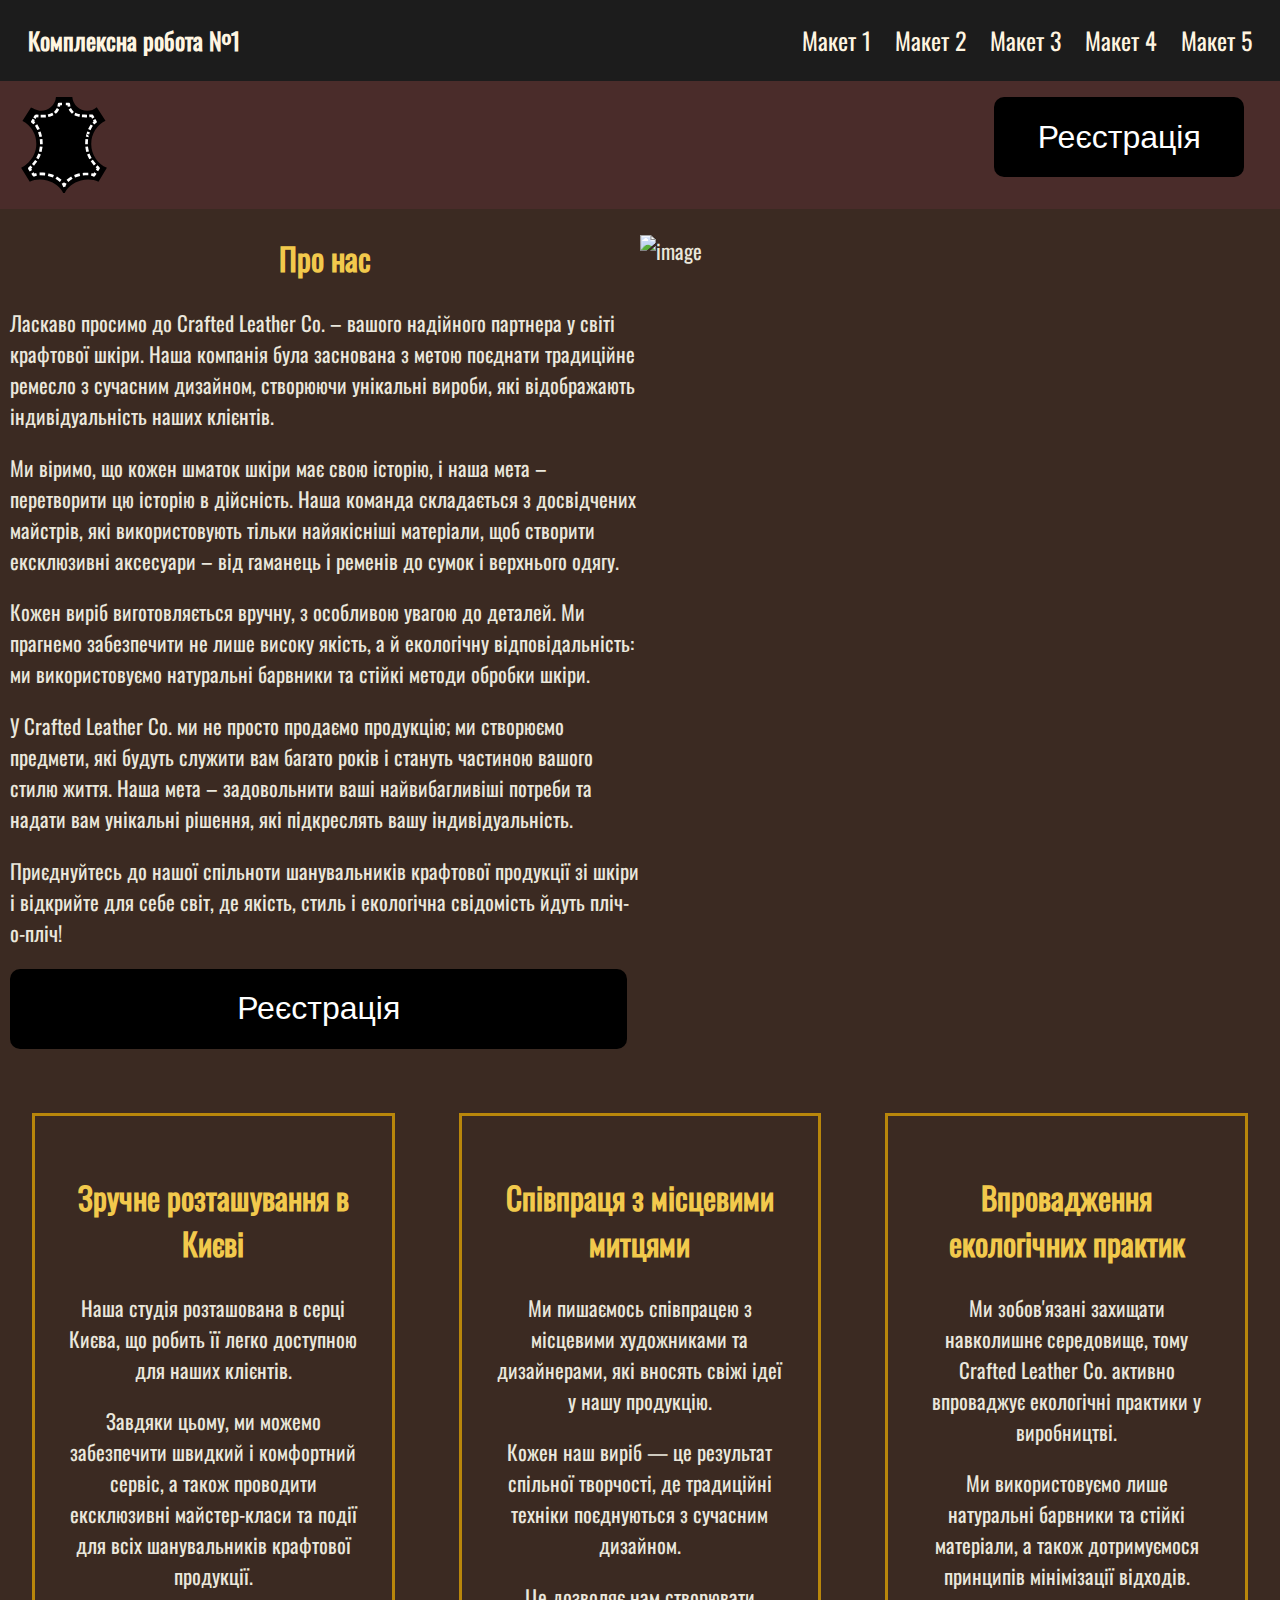
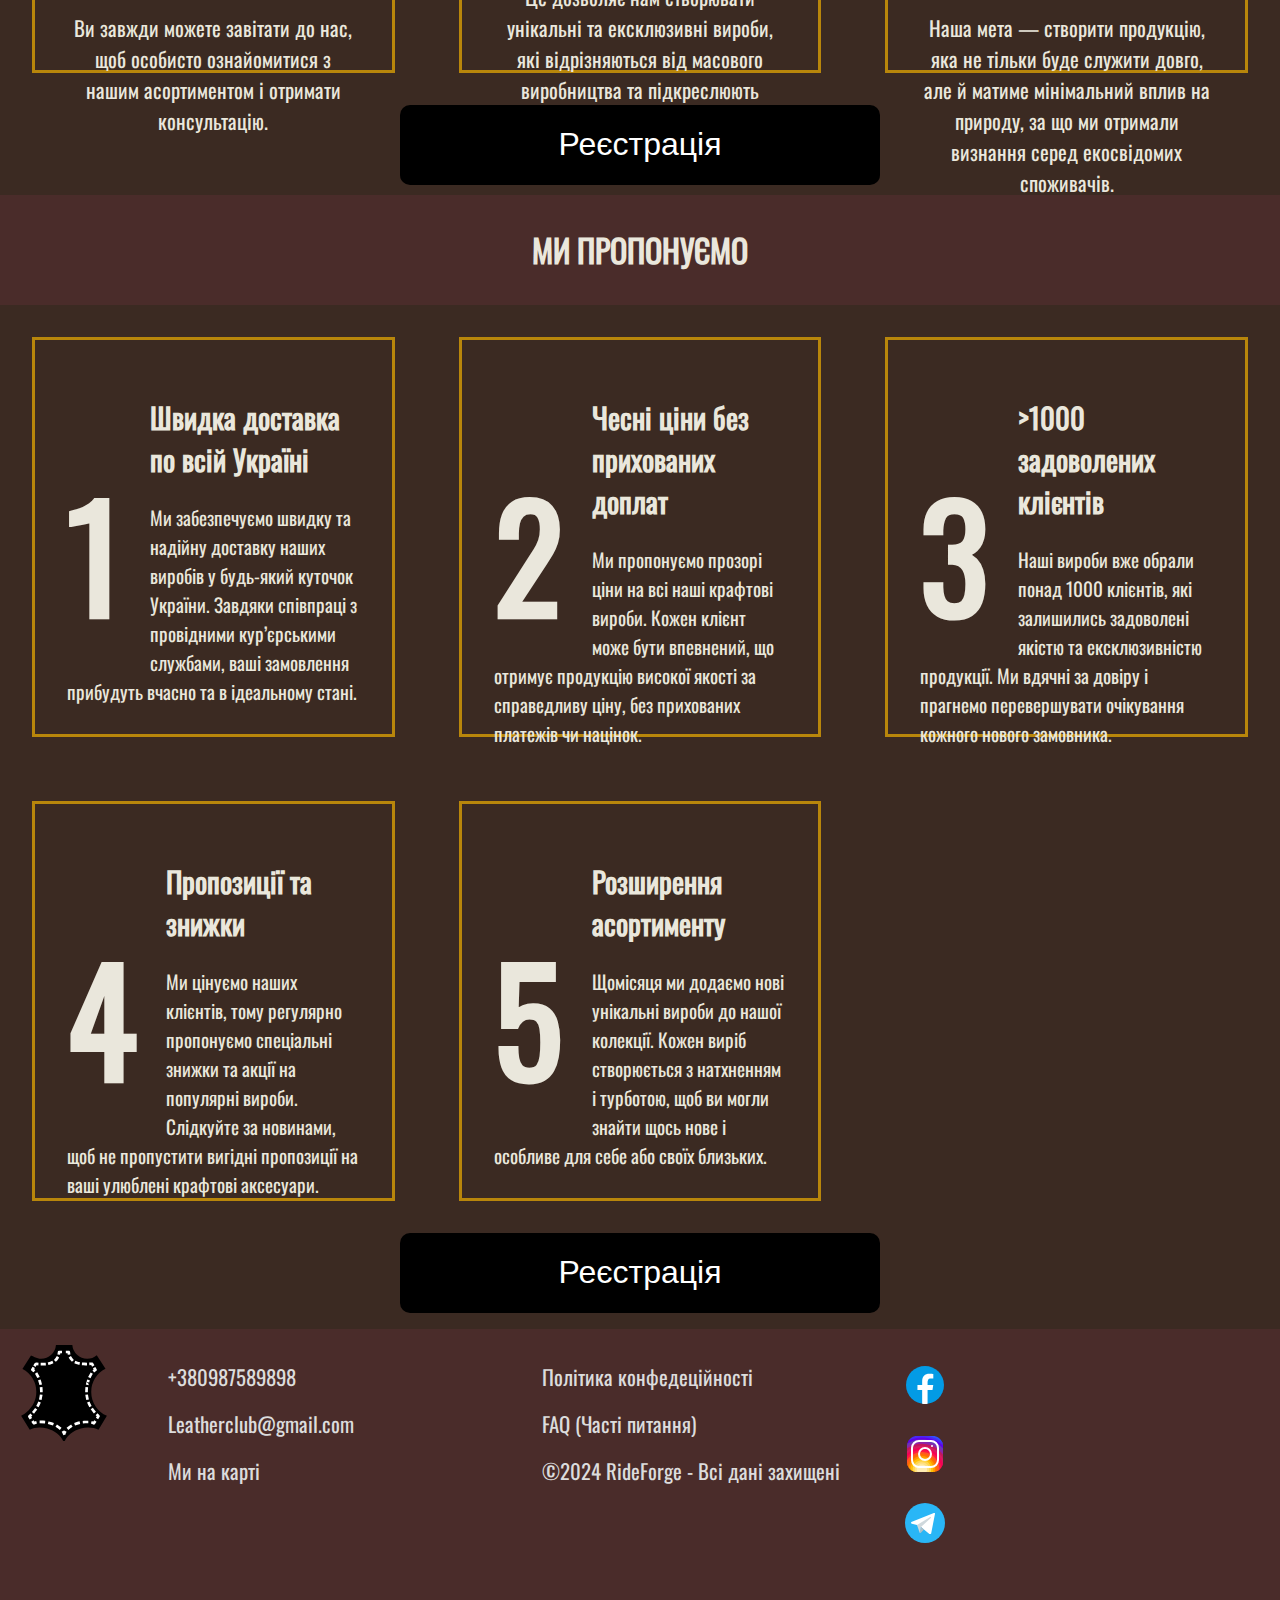
==== index.html @ b8a26713 "Template 3 and template 4(float and table)" ====
<!DOCTYPE html>
<html lang="en">

<head>
    <meta charset="UTF-8">
    <meta name="viewport" content="width=device-width, initial-scale=1.0">
    <title>Template3</title>
    <link rel="stylesheet" href="static/styles/style.css">
    <link rel="stylesheet" href="static/styles/template3.css">
</head>

<body>
    <!-- Макети -->
    <div class="third_template">
        <div class="header third_template_clearfix">
            <a href="../index.html" class="logo">Комплексна робота №1</a>
            <div class="header-right">
                <a href="../index.html">Макет 1</a>
                <a href="templates/template2.html">Макет 2</a>
                <a href="templates/template3.html">Макет 3</a>
                <a href="templates/template4.html">Макет 4</a>
                <a href="templates/template5.html">Макет 5</a>
            </div>
        </div>
        <!-- Хедер -->
        <div class="header1 third_template_clearfix">
            <div class="logo_container">
                <img src="assets/svg/leather-icon.svg" alt="Logo" class="logo3">
            </div>
            <button class="Register_button">Реєстрація</button>
        </div>
        <!-- Осн. частина -->
        <div class="third_template_begin third_template_clearfix">
            <div class="third_template_column third_template_image_class">
                <img src="assets/images/female-hairdresser-arranging-her-tools.jpg" alt="image"
                    class="third_template_image">
            </div>

            <div class="third_template_column third_template_content">
                <h2>Про нас</h2>
                <p>Ласкаво просимо до Crafted Leather Co. – вашого надійного партнера у світі крафтової шкіри. Наша
                    компанія
                    була заснована з метою поєднати традиційне ремесло з сучасним дизайном, створюючи унікальні вироби,
                    які
                    відображають індивідуальність наших клієнтів.</p>
                <p>Ми віримо, що кожен шматок шкіри має свою історію, і наша мета – перетворити цю історію в дійсність.
                    Наша команда складається з досвідчених майстрів, які використовують тільки найякісніші матеріали,
                    щоб
                    створити ексклюзивні аксесуари – від гаманець і ременів до сумок і верхнього одягу.</p>
                <p>Кожен виріб виготовляється вручну, з особливою увагою до деталей. Ми прагнемо забезпечити не лише
                    високу
                    якість, а й екологічну відповідальність: ми використовуємо натуральні барвники та стійкі методи
                    обробки
                    шкіри.</p>
                <p>У Crafted Leather Co. ми не просто продаємо продукцію; ми створюємо предмети, які будуть служити вам
                    багато років і стануть частиною вашого стилю життя. Наша мета – задовольнити ваші найвибагливіші
                    потреби
                    та надати вам унікальні рішення, які підкреслять вашу індивідуальність.</p>
                <p>Приєднуйтесь до нашої спільноти шанувальників крафтової продукції зі шкіри і відкрийте для себе світ,
                    де
                    якість, стиль і екологічна свідомість йдуть пліч-о-пліч!</p>
            </div>
            <button class="Register_button1">Реєстрація</button>
        </div>
        <!-- 3 інформаційні блоки -->
        <div class="third_template_blocks third_template_clearfix">
            <div class="third_main_box">
                <div class="text_third_main_box">
                    <h2>Зручне розташування в Києві</h2>
                    <p>Наша студія розташована в серці Києва, що робить її легко доступною для наших клієнтів.</p>
                    <p>Завдяки цьому, ми можемо забезпечити швидкий і комфортний сервіс, а також
                        проводити ексклюзивні майстер-класи та події для всіх шанувальників крафтової продукції.</p>
                    <p>Ви завжди можете завітати до нас, щоб особисто ознайомитися з нашим асортиментом і отримати
                        консультацію.</p>
                </div>
            </div>

            <div class="third_main_box">
                <div class="text_third_main_box">
                    <h2>Співпраця з місцевими митцями</h2>
                    <p>Ми пишаємось співпрацею з місцевими художниками та дизайнерами, які вносять свіжі ідеї у нашу
                        продукцію.
                    <p>
                        Кожен наш виріб — це результат спільної творчості, де традиційні техніки поєднуються
                        з сучасним дизайном.
                    </p>
                    </p>
                    <p>Це дозволяє нам створювати унікальні та ексклюзивні вироби, які відрізняються від масового
                        виробництва та підкреслюють індивідуальність кожного клієнта.</p>
                </div>
            </div>

            <div class="third_main_box">
                <div class="text_third_main_box">
                    <h2>Впровадження екологічних практик</h2>
                    <p>
                        Ми зобов'язані захищати навколишнє середовище, тому Crafted Leather Co. активно впроваджує
                        екологічні практики у виробництві.
                    </p>
                    <p>
                        Ми використовуємо лише натуральні барвники та стійкі матеріали, а
                        також дотримуємося принципів мінімізації відходів.
                    </p>
                    <p>
                        Наша мета — створити продукцію, яка не тільки
                        буде служити довго, але й матиме мінімальний вплив на природу, за що ми отримали визнання серед
                        екосвідомих споживачів.
                    </p>
                </div>
            </div>
            <button class="Register_button2">Реєстрація</button>
        </div>
        <div class="Knowledge">
            <h1 class="h11">МИ ПРОПОНУЄМО</h1>
        </div>
        <!-- 5 блоків самореклами -->
        <div class="third_template_ads third_template_clearfix">
            <div class="third_main_box">
                <div class="text_third_main_box2">
                    <div class="number">1</div>
                    <div class="third_main_box_text2">
                        <h2>Швидка доставка по всій Україні</h2>
                        <p>Ми забезпечуємо швидку та надійну доставку наших виробів у будь-який куточок України. Завдяки
                            співпраці з провідними кур’єрськими службами, ваші замовлення прибудуть вчасно та в
                            ідеальному стані.</p>
                    </div>
                </div>
            </div>

            <div class="third_main_box">
                <div class="text_third_main_box2">
                    <div class="number">2</div>
                    <div class="third_main_box_text2">
                        <h2>Чесні ціни без прихованих доплат</h2>
                        <p>Ми пропонуємо прозорі ціни на всі наші крафтові вироби. Кожен клієнт може бути впевнений, що
                            отримує продукцію високої якості за справедливу ціну, без прихованих платежів чи націнок.
                        </p>
                    </div>
                </div>
            </div>

            <div class="third_main_box">
                <div class="text_third_main_box2">
                    <div class="number">3</div>
                    <div class="third_main_box_text2">
                        <h2>>1000 задоволених клієнтів</h2>
                        <p>Наші вироби вже обрали понад 1000 клієнтів, які залишились задоволені якістю та
                            ексклюзивністю продукції. Ми вдячні за довіру і прагнемо перевершувати очікування кожного
                            нового замовника.</p>
                    </div>
                </div>
            </div>

            <div class="third_main_box">
                <div class="text_third_main_box2">
                    <div class="number">4</div>
                    <div class="third_main_box_text2">
                        <h2>Пропозиції та знижки</h2>
                        <p>Ми цінуємо наших клієнтів, тому регулярно пропонуємо спеціальні знижки та акції на популярні
                            вироби. Слідкуйте за новинами, щоб не пропустити вигідні пропозиції на ваші улюблені
                            крафтові аксесуари.</p>
                    </div>
                </div>
            </div>

            <div class="third_main_box">
                <div class="text_third_main_box2">
                    <div class="number">5</div>
                    <div class="third_main_box_text2">
                        <h2>Розширення асортименту</h2>
                        <p>Щомісяця ми додаємо нові унікальні вироби до нашої колекції. Кожен виріб створюється з
                            натхненням і турботою, щоб ви могли знайти щось нове і особливе для себе або своїх близьких.
                        </p>
                    </div>
                </div>
            </div>
        </div>
        <div class="button third_template_clearfix">
            <button class="Register_button2">Реєстрація</button>
        </div>

        <!-- Футер -->
        <div class="third_template_footer third_template_clearfix">
            <div class="logo_container">
                <img src="assets/svg/leather-icon.svg" alt="Logo" class="logo3">
            </div>
            <address>
                <ul class="third_footer_box">
                    <li><a class="third_footer_text" href="tel:++380987589898">+380987589898</a></li>
                    <li><a class="third_footer_text" href="mailto">Leatherclub@gmail.com</a></li>
                    <li><a class="third_footer_text" href="https://maps.app.goo.gl/AGazLg27eHS9BgJ69" target="_blank">Ми на карті</a></li>
                </ul>

                <ul class="third_footer_box">
                    <li><a class="third_footer_text" href="" target="_blank">Політика конфедеційності</a></li>
                    <li><a class="third_footer_text" href="" target="_blank">FAQ (Часті питання)</a></li>
                    <li><a class="third_footer_text">©2024 RideForge - Всі дані захищені</a></li>
                </ul>

                <ul class="third_footer_box">
                    <li><a href="">
                        <img src="assets/svg/icons8-facebook.svg" alt="logo" class="third_footer_svg">
                    </a></li>
                    <li><a href="">
                        <img src="assets/svg/icons8-instagram.svg" alt="logo" class="third_footer_svg">
                    </a></li>
                    <li><a href="">
                        <img src="assets/svg/icons8-telegram-app.svg" alt="logo" class="third_footer_svg">
                    </a></li>
                </ul>
            </address>
        </div>
    </div>
</body>

</html>
---- static/styles/style.css ----
@font-face {
    font-family: 'Oswald';
    font-style: normal;
    font-weight: normal;
    src: url("../fonts/Oswald-Regular.ttf") format('opentype');
}
body{
    font-family:'Oswald', sans-serif;
    margin: 0;
    padding: 0;
}
.header{
    background-color: #1C1C1C;
    padding: 1rem;
}
.header a {
    float: left;
    color: #FFF5E1;
    text-align: center;
    padding: 12px;
    text-decoration: none;
    font-size: 1.5rem;
    line-height: 25px;
    border-radius: 4px;
}

.header a.logo {
    font-weight: bold;
}

.header-right{
    float: right;
} 
@media screen and (max-width: 768px) {
    .header a {
        float: none;
        display: block;
        text-align: center;
    }
    .header-right {
        float: none;
    }
}
@media screen and (min-width: 1300px) and (min-aspect-ratio: 21/9){
    .header a {
        float: left;
        font-size: 5rem;
        padding: 5rem;
    }

}
---- static/styles/template3.css ----
* {
    box-sizing: border-box;
}

.header1 {
    background-color: #4A2C2A;
    position: relative;
    padding: 1rem;
}

.third_template_clearfix::after {
    content: "";
    clear: both;
    display: table;
}

.logo3 {
    width: 6rem;
    height: 6rem;
    float: left;
}

.Register_button {
    float: right;
    text-decoration: none;
    color: white;
    font-size: 2rem;
    background-color: black;
    border-radius: 10px;
    height: 5rem;
    margin-right: 20px;
    border: none;
    transition-duration: 0.3s;
    cursor: pointer;
    width: 20%;
    text-align: center;
}

.Register_button:hover {
    background-color: gainsboro;
    color: goldenrod;
}

.third_template_column {
    width: 50%;
}

.third_template {
    background-color: #3B2A22;
}

.Register_button1 {
    float: left;
    text-decoration: none;
    color: white;
    font-size: 2rem;
    background-color: black;
    border-radius: 10px;
    height: 5rem;
    border: none;
    width: 49%;
    transition-duration: 0.3s;
    cursor: pointer;
    text-align: center;
}

.Register_button1:hover {
    background-color: gainsboro;
    color: goldenrod;
}

.third_template_image_class {
    float: right;
}

.third_template_image {
    width: 100%;
}

.third_template_begin h2 {
    color: #F2C94C;
    text-align: center;
}

.third_template_begin {
    color: #EAE7DC;
    font-size: 1.3rem;
    padding: 0 10px 0 10px;
}

.third_template_blocks {
    margin-top: 2rem;
    position: relative;
    text-align: center;
}

.third_main_box {
    float: left;
    width: 33.33%;
    padding: 2rem;
}

.text_third_main_box {
    font-size: 1.3rem;
    color: #EAE7DC;
    border: 3px solid #B8860B;
    padding: 2rem;
    height: 35rem;
}

.text_third_main_box h2 {
    color: #F2C94C;
    text-align: center;
}

.Register_button2 {
    float: left;
    position: relative;
    text-decoration: none;
    color: white;
    font-size: 2rem;
    background-color: black;
    border-radius: 10px;
    height: 5rem;
    border: none;
    width: 30rem;
    transition-duration: 0.3s;
    cursor: pointer;
    text-align: center;
    left: 50%;
    transform: translateX(-50%);
    margin-left: unset;
}

.Register_button2:hover {
    background-color: gainsboro;
    color: goldenrod;
}

.Knowledge {
    text-align: center;
    background-color: #4A2C2A;
    padding: 10px;
    color: #EAE7DC;
    margin-top: 10px;
}

.number {
    font-size: 9rem;
    font-weight: bold;
    float: left;
    margin-top: 25%;
    margin-right: 10%;
}

.text_third_main_box2 {
    font-size: 1.2rem;
    color: #EAE7DC;
    border: 3px solid #B8860B;
    padding: 2rem;
    height: 25rem;
}

.third_template_footer {
    background-color: #4A2C2A;
    padding: 1rem;
    margin-top: 1rem;
}

.third_footer_text {
    text-decoration: none;
    font-style: normal;
    color: gainsboro;
    padding: 1rem;
    font-size: 1.3rem;
}

.third_footer_text:hover {
    text-decoration: underline;
}

.third_footer_box {
    list-style: none;
    float: left;
    width: 30%;
}

.third_footer_box li {
    margin-bottom: 1rem;
}

@media (max-width: 768px) {
    .header1 {
        padding: 0.5rem;
        text-align: center;
    }

    .logo3 {
        width: 5rem;
        height: 5rem;
        float: none;
    }
    .logo_container{
        text-align: center;
    }

    .Register_button,
    .Register_button1,
    .Register_button2 {
        width: 80%;
        font-size: 1.5rem;
        height: 4rem;
    }

    .Register_button{
        float: none;
        margin: 0;
    }

    .third_template_column {
        width: 100%;
        float: none;
        padding: 0;
    }

    .third_template_image {
        width: 100%;
    }

    .third_main_box {
        width: 100%;
        float: none;
        padding: 1rem 0;
    }

    .text_third_main_box,
    .text_third_main_box2 {
        font-size: 1rem;
        padding: 1rem;
        height: auto;
    }

    .number {
        font-size: 6rem;
        float: none;
        text-align: center;
        margin: 0;
        padding: 0;
    }

    .third_template_footer {
        display: block;
        text-align: center;
    }

    .third_footer_box {
        width: 100%;
        float: right;
        margin: 0 auto;
        padding: 0; 
        text-align: center; 
    }

    .third_footer_text {
        font-size: 1rem;
    }

    .header-right {
        display: flex;
        flex-direction: column;
        align-items: center;
    }

    .header-right a {
        font-size: 1.2rem;
        padding: 0.5rem 0;
    }
}
@media screen and (min-width: 1300px) and (min-aspect-ratio: 21/9) {
    .header1 {
        padding: 2rem;
    }

    .logo3 {
        width: 15rem;
        height: 15rem;
    }

    .Register_button, .Register_button1, .Register_button2 {
        font-size: 4rem;
        width: 25%;
        height: 13rem;
        border-radius: 50px;
    }

    h1{
        font-size: 5rem;
    }

    h2{
        font-size: 5rem;
    }
    p{
        font-size: 3.5rem;
    }

    .third_template_column {
        width: 45%;
    }

    .third_template_image{
        width: 100%;
        height: 120rem;
    }

    .third_main_box {
        width: 100%;
    }

    .text_third_main_box, .third_main_box_text2 {
        font-size: 1.5rem;
        padding: 2.5rem;
        height: 50rem;
    }

    .text_third_main_box2{
        height: 35rem;
    }

    .number {
        font-size: 10rem;
        margin: 0;
        padding: 5rem;
    }

    .third_footer_box {
        width: 25%;
    }

    .third_footer_text {
        font-size: 3rem;
    }
    .third_footer_svg{
        width: 10%;
    }
}
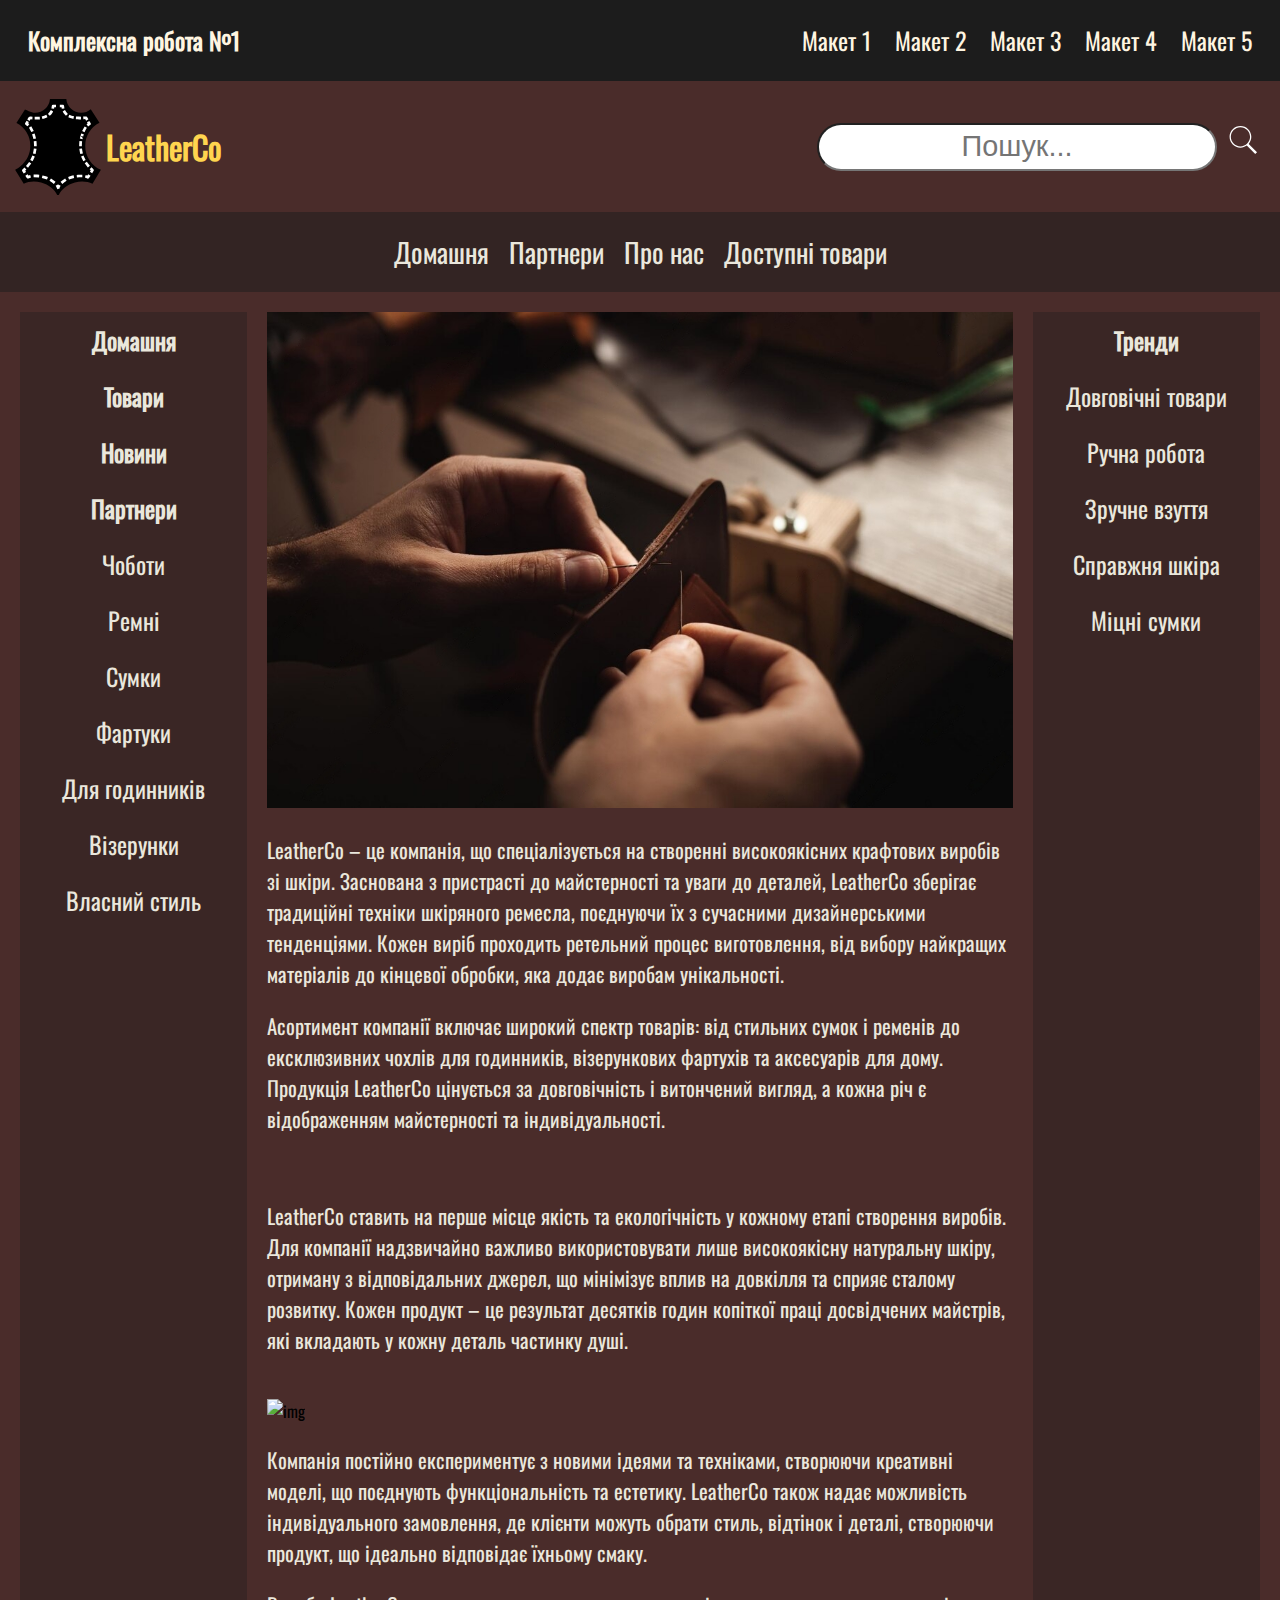
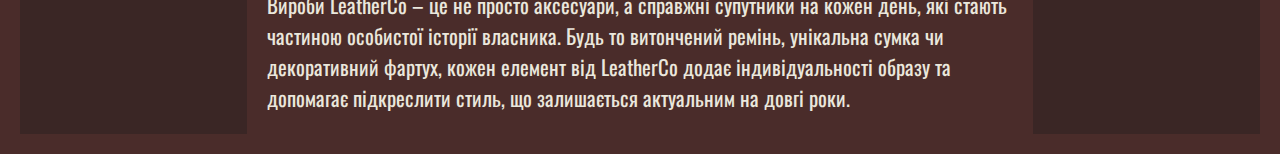
==== commit 25df375b: "Templates 1 and 5 with phone and widescreen view" ====
--- a/index.html
+++ b/index.html
@@ -4,211 +4,101 @@
 <head>
     <meta charset="UTF-8">
     <meta name="viewport" content="width=device-width, initial-scale=1.0">
-    <title>Template3</title>
-    <link rel="stylesheet" href="static/styles/style.css">
-    <link rel="stylesheet" href="static/styles/template3.css">
+    <title>Template1</title>
+    <link rel="stylesheet" href="../static/styles/style.css">
+    <link rel="stylesheet" href="../static/styles/template1.css">
 </head>
 
 <body>
     <!-- Макети -->
-    <div class="third_template">
-        <div class="header third_template_clearfix">
-            <a href="../index.html" class="logo">Комплексна робота №1</a>
-            <div class="header-right">
-                <a href="../index.html">Макет 1</a>
-                <a href="templates/template2.html">Макет 2</a>
-                <a href="templates/template3.html">Макет 3</a>
-                <a href="templates/template4.html">Макет 4</a>
-                <a href="templates/template5.html">Макет 5</a>
+    <div class="header template_clearfix">
+        <a href="../index.html" class="logo">Комплексна робота №1</a>
+        <div class="header-right">
+            <a href="../index.html">Макет 1</a>
+            <a href="templates/template2.html">Макет 2</a>
+            <a href="templates/template3.html">Макет 3</a>
+            <a href="templates/template4.html">Макет 4</a>
+            <a href="templates/template5.html">Макет 5</a>
+        </div>
+    </div>
+    <!-- Перший макет -->
+    <div class="first_template">
+        <!-- Хедер -->
+        <div class="head">
+            <div class="logo_container">
+                <img src="../assets/svg/leather-icon.svg" alt="logo" class="logo1">
+                <p class="Company">LeatherCo</p>
+            </div>
+            <div class="Search">
+                <label>
+                    <input type="text" placeholder="Пошук..." class="Searcher">
+                </label>
+                <button class="Search_button">
+                    <img src="../assets/svg/icons8-search.svg" alt="search" class="Search_icon">
+                </button>
             </div>
         </div>
-        <!-- Хедер -->
-        <div class="header1 third_template_clearfix">
-            <div class="logo_container">
-                <img src="assets/svg/leather-icon.svg" alt="Logo" class="logo3">
+        <!-- Навігаційна панель -->
+        <div class="navigation">
+            <a href="#">Домашня</a>
+            <a href="#">Партнери</a>
+            <a href="#">Про нас</a>
+            <a href="#">Доступні товари</a>
+        </div>
+        <!-- Основна частина  -->
+        <div class="content">
+            <!-- Бокова панель -->
+            <div class="sidebar">
+                <a href="#" class="h">Домашня</a>
+                <a href="#" class="h">Товари</a>
+                <a href="#" class="h">Новини</a>
+                <a href="#" class="h">Партнери</a>
+                <a href="#">Чоботи</a>
+                <a href="#">Ремні</a>
+                <a href="#">Сумки</a>
+                <a href="#">Фартуки</a>
+                <a href="#">Для годинників</a>
+                <a href="#">Візерунки</a>
+                <a href="#">Власний стиль</a>
             </div>
-            <button class="Register_button">Реєстрація</button>
-        </div>
-        <!-- Осн. частина -->
-        <div class="third_template_begin third_template_clearfix">
-            <div class="third_template_column third_template_image_class">
-                <img src="assets/images/female-hairdresser-arranging-her-tools.jpg" alt="image"
-                    class="third_template_image">
+            <!-- Центральна -->
+            <div class="main">
+                <img src="../assets/images/tmplt1.png" alt="img" class="image1">
+                <p>LeatherCo – це компанія, що спеціалізується на створенні високоякісних крафтових виробів зі шкіри.
+                    Заснована з пристрасті до майстерності та уваги до деталей, LeatherCo зберігає традиційні техніки
+                    шкіряного ремесла, поєднуючи їх з сучасними дизайнерськими тенденціями. Кожен виріб проходить
+                    ретельний процес виготовлення, від вибору найкращих матеріалів до кінцевої обробки, яка додає
+                    виробам унікальності.</p>
+                <p>Асортимент компанії включає широкий спектр товарів: від стильних сумок і ременів до ексклюзивних
+                    чохлів для годинників, візерункових фартухів та аксесуарів для дому. Продукція LeatherCo цінується
+                    за довговічність і витончений вигляд, а кожна річ є відображенням майстерності та індивідуальності.
+                </p>
+                <br>
+                <p>LeatherCo ставить на перше місце якість та екологічність у кожному етапі створення виробів. Для
+                    компанії надзвичайно важливо використовувати лише високоякісну натуральну шкіру, отриману з
+                    відповідальних джерел, що мінімізує вплив на довкілля та сприяє сталому розвитку. Кожен продукт – це
+                    результат десятків годин копіткої праці досвідчених майстрів, які вкладають у кожну деталь частинку
+                    душі.</p>
+                <br>
+                <img src="../assets/images/tmlt11.jpg" alt="img" class="image1">
+                <p>Компанія постійно експериментує з новими ідеями та техніками, створюючи креативні моделі, що
+                    поєднують функціональність та естетику. LeatherCo також надає можливість індивідуального замовлення,
+                    де клієнти можуть обрати стиль, відтінок і деталі, створюючи продукт, що ідеально відповідає їхньому
+                    смаку.</p>
+                <p>Вироби LeatherCo – це не просто аксесуари, а справжні супутники на кожен день, які стають частиною
+                    особистої історії власника. Будь то витончений ремінь, унікальна сумка чи декоративний фартух, кожен
+                    елемент від LeatherCo додає індивідуальності образу та допомагає підкреслити стиль, що залишається
+                    актуальним на довгі роки.</p>
             </div>
-
-            <div class="third_template_column third_template_content">
-                <h2>Про нас</h2>
-                <p>Ласкаво просимо до Crafted Leather Co. – вашого надійного партнера у світі крафтової шкіри. Наша
-                    компанія
-                    була заснована з метою поєднати традиційне ремесло з сучасним дизайном, створюючи унікальні вироби,
-                    які
-                    відображають індивідуальність наших клієнтів.</p>
-                <p>Ми віримо, що кожен шматок шкіри має свою історію, і наша мета – перетворити цю історію в дійсність.
-                    Наша команда складається з досвідчених майстрів, які використовують тільки найякісніші матеріали,
-                    щоб
-                    створити ексклюзивні аксесуари – від гаманець і ременів до сумок і верхнього одягу.</p>
-                <p>Кожен виріб виготовляється вручну, з особливою увагою до деталей. Ми прагнемо забезпечити не лише
-                    високу
-                    якість, а й екологічну відповідальність: ми використовуємо натуральні барвники та стійкі методи
-                    обробки
-                    шкіри.</p>
-                <p>У Crafted Leather Co. ми не просто продаємо продукцію; ми створюємо предмети, які будуть служити вам
-                    багато років і стануть частиною вашого стилю життя. Наша мета – задовольнити ваші найвибагливіші
-                    потреби
-                    та надати вам унікальні рішення, які підкреслять вашу індивідуальність.</p>
-                <p>Приєднуйтесь до нашої спільноти шанувальників крафтової продукції зі шкіри і відкрийте для себе світ,
-                    де
-                    якість, стиль і екологічна свідомість йдуть пліч-о-пліч!</p>
+            <!-- Бокова справа -->
+            <div class="sidebar2">
+                <a href="#" class="h">Тренди</a>
+                <a href="#">Довговічні товари</a>
+                <a href="#">Ручна робота</a>
+                <a href="#">Зручне взуття</a>
+                <a href="#">Справжня шкіра</a>
+                <a href="#">Міцні сумки</a>
             </div>
-            <button class="Register_button1">Реєстрація</button>
-        </div>
-        <!-- 3 інформаційні блоки -->
-        <div class="third_template_blocks third_template_clearfix">
-            <div class="third_main_box">
-                <div class="text_third_main_box">
-                    <h2>Зручне розташування в Києві</h2>
-                    <p>Наша студія розташована в серці Києва, що робить її легко доступною для наших клієнтів.</p>
-                    <p>Завдяки цьому, ми можемо забезпечити швидкий і комфортний сервіс, а також
-                        проводити ексклюзивні майстер-класи та події для всіх шанувальників крафтової продукції.</p>
-                    <p>Ви завжди можете завітати до нас, щоб особисто ознайомитися з нашим асортиментом і отримати
-                        консультацію.</p>
-                </div>
-            </div>
-
-            <div class="third_main_box">
-                <div class="text_third_main_box">
-                    <h2>Співпраця з місцевими митцями</h2>
-                    <p>Ми пишаємось співпрацею з місцевими художниками та дизайнерами, які вносять свіжі ідеї у нашу
-                        продукцію.
-                    <p>
-                        Кожен наш виріб — це результат спільної творчості, де традиційні техніки поєднуються
-                        з сучасним дизайном.
-                    </p>
-                    </p>
-                    <p>Це дозволяє нам створювати унікальні та ексклюзивні вироби, які відрізняються від масового
-                        виробництва та підкреслюють індивідуальність кожного клієнта.</p>
-                </div>
-            </div>
-
-            <div class="third_main_box">
-                <div class="text_third_main_box">
-                    <h2>Впровадження екологічних практик</h2>
-                    <p>
-                        Ми зобов'язані захищати навколишнє середовище, тому Crafted Leather Co. активно впроваджує
-                        екологічні практики у виробництві.
-                    </p>
-                    <p>
-                        Ми використовуємо лише натуральні барвники та стійкі матеріали, а
-                        також дотримуємося принципів мінімізації відходів.
-                    </p>
-                    <p>
-                        Наша мета — створити продукцію, яка не тільки
-                        буде служити довго, але й матиме мінімальний вплив на природу, за що ми отримали визнання серед
-                        екосвідомих споживачів.
-                    </p>
-                </div>
-            </div>
-            <button class="Register_button2">Реєстрація</button>
-        </div>
-        <div class="Knowledge">
-            <h1 class="h11">МИ ПРОПОНУЄМО</h1>
-        </div>
-        <!-- 5 блоків самореклами -->
-        <div class="third_template_ads third_template_clearfix">
-            <div class="third_main_box">
-                <div class="text_third_main_box2">
-                    <div class="number">1</div>
-                    <div class="third_main_box_text2">
-                        <h2>Швидка доставка по всій Україні</h2>
-                        <p>Ми забезпечуємо швидку та надійну доставку наших виробів у будь-який куточок України. Завдяки
-                            співпраці з провідними кур’єрськими службами, ваші замовлення прибудуть вчасно та в
-                            ідеальному стані.</p>
-                    </div>
-                </div>
-            </div>
-
-            <div class="third_main_box">
-                <div class="text_third_main_box2">
-                    <div class="number">2</div>
-                    <div class="third_main_box_text2">
-                        <h2>Чесні ціни без прихованих доплат</h2>
-                        <p>Ми пропонуємо прозорі ціни на всі наші крафтові вироби. Кожен клієнт може бути впевнений, що
-                            отримує продукцію високої якості за справедливу ціну, без прихованих платежів чи націнок.
-                        </p>
-                    </div>
-                </div>
-            </div>
-
-            <div class="third_main_box">
-                <div class="text_third_main_box2">
-                    <div class="number">3</div>
-                    <div class="third_main_box_text2">
-                        <h2>>1000 задоволених клієнтів</h2>
-                        <p>Наші вироби вже обрали понад 1000 клієнтів, які залишились задоволені якістю та
-                            ексклюзивністю продукції. Ми вдячні за довіру і прагнемо перевершувати очікування кожного
-                            нового замовника.</p>
-                    </div>
-                </div>
-            </div>
-
-            <div class="third_main_box">
-                <div class="text_third_main_box2">
-                    <div class="number">4</div>
-                    <div class="third_main_box_text2">
-                        <h2>Пропозиції та знижки</h2>
-                        <p>Ми цінуємо наших клієнтів, тому регулярно пропонуємо спеціальні знижки та акції на популярні
-                            вироби. Слідкуйте за новинами, щоб не пропустити вигідні пропозиції на ваші улюблені
-                            крафтові аксесуари.</p>
-                    </div>
-                </div>
-            </div>
-
-            <div class="third_main_box">
-                <div class="text_third_main_box2">
-                    <div class="number">5</div>
-                    <div class="third_main_box_text2">
-                        <h2>Розширення асортименту</h2>
-                        <p>Щомісяця ми додаємо нові унікальні вироби до нашої колекції. Кожен виріб створюється з
-                            натхненням і турботою, щоб ви могли знайти щось нове і особливе для себе або своїх близьких.
-                        </p>
-                    </div>
-                </div>
-            </div>
-        </div>
-        <div class="button third_template_clearfix">
-            <button class="Register_button2">Реєстрація</button>
-        </div>
-
-        <!-- Футер -->
-        <div class="third_template_footer third_template_clearfix">
-            <div class="logo_container">
-                <img src="assets/svg/leather-icon.svg" alt="Logo" class="logo3">
-            </div>
-            <address>
-                <ul class="third_footer_box">
-                    <li><a class="third_footer_text" href="tel:++380987589898">+380987589898</a></li>
-                    <li><a class="third_footer_text" href="mailto">Leatherclub@gmail.com</a></li>
-                    <li><a class="third_footer_text" href="https://maps.app.goo.gl/AGazLg27eHS9BgJ69" target="_blank">Ми на карті</a></li>
-                </ul>
-
-                <ul class="third_footer_box">
-                    <li><a class="third_footer_text" href="" target="_blank">Політика конфедеційності</a></li>
-                    <li><a class="third_footer_text" href="" target="_blank">FAQ (Часті питання)</a></li>
-                    <li><a class="third_footer_text">©2024 RideForge - Всі дані захищені</a></li>
-                </ul>
-
-                <ul class="third_footer_box">
-                    <li><a href="">
-                        <img src="assets/svg/icons8-facebook.svg" alt="logo" class="third_footer_svg">
-                    </a></li>
-                    <li><a href="">
-                        <img src="assets/svg/icons8-instagram.svg" alt="logo" class="third_footer_svg">
-                    </a></li>
-                    <li><a href="">
-                        <img src="assets/svg/icons8-telegram-app.svg" alt="logo" class="third_footer_svg">
-                    </a></li>
-                </ul>
-            </address>
         </div>
     </div>
 </body>
--- a/static/styles/style.css
+++ b/static/styles/style.css
@@ -31,6 +31,11 @@
 .header-right{
     float: right;
 } 
+.template_clearfix::after {
+    content: "";
+    clear: both;
+    display: table;
+}
 @media screen and (max-width: 768px) {
     .header a {
         float: none;
--- a/static/styles/template1.css
+++ b/static/styles/template1.css
@@ -0,0 +1,149 @@
+* {
+    box-sizing: border-box;
+}
+
+.first_template {
+    background-color: #4A2C2A;
+}
+
+.head {
+    display: flex;
+    justify-content: space-between;
+    align-items: center;
+}
+.logo_container{
+    display: flex;
+    align-items: center;
+    padding: 10px;
+}
+.logo1 {
+    width: 6rem;
+    height: 6rem;
+}
+
+.Company {
+    font-size: 2rem;
+    font-weight: bold;
+    color: #FFD54F;
+}
+.Search{
+    padding: 15px;
+}
+.Search_button {
+    cursor: pointer;
+    border: none;
+    background: none;
+}
+
+.Search_icon {
+    height: 2rem;
+    width: 2rem;
+}
+
+.Searcher {
+    font-size: 1.8rem;
+    border-radius: 1.5rem;
+    text-align: center;
+    height: 3rem;
+    font-family: Impact, Haettenschweiler, 'Arial Narrow Bold', sans-serif;
+    width: 25rem;
+}
+.navigation{
+    display: flex;
+    justify-content: center;
+    background-color: #332423;
+    padding: 10px;
+    color: #EAE7DC;
+}
+.navigation a{
+    text-decoration: none;
+    color: #EAE7DC;
+    font-size: 1.7rem;
+    padding: 10px;
+}
+.navigation a:hover{
+    color: gold;
+}
+.content{
+    display: flex;
+    flex-wrap: wrap;
+    padding: 20px;
+}
+.sidebar, .sidebar2{
+    display: flex;
+    flex: 15%;
+    flex-direction: column;
+    background-color: #3A2625;
+    align-items: center;
+}
+.sidebar a, .sidebar2 a{
+    text-decoration: none;
+    color: #EAE7DC;
+    font-size: 1.5rem;
+    padding: 10px;
+}
+.sidebar a:hover, .sidebar2 a:hover{
+    color: gold;
+}
+.sidebar .h, .sidebar2 .h{
+    font-weight: bold;
+}
+.image1{
+    width: 100%;
+}
+.main{
+    flex:60%;
+    padding: 0 20px 0 20px;
+}
+.main p{
+    font-size: 1.3rem;
+    color: #EAE7DC;
+}
+@media (max-width: 768px){
+    .head, .navigation{
+        flex-direction: column;
+        align-items: center;
+    }
+    .Searcher{
+        width: 85%;
+    }
+    .sidebar, .main, .sidebar2{
+        flex-direction: column;
+        flex:100%;
+    }
+    .sidebar{
+        margin-bottom: 20px;
+    }
+    .sidebar, .sidebar2{
+        border-radius: 20px;
+    }
+}
+@media screen and (min-width: 1300px) and (min-aspect-ratio: 21/9){
+    .logo1{
+        height: 12rem;
+        width: 12rem;
+
+    }
+    .Company{
+        font-size: 5rem;
+    }
+    .Searcher{
+        height: 7rem;
+        font-size: 3.5rem;
+        width: 40rem;
+    }
+    .Search_icon{
+        height: 4rem;
+        width: 4rem;
+    }
+    .navigation a{
+        font-size: 4.5rem;
+        padding: 2rem 5rem 2rem 5rem;
+    }
+    .sidebar a, .sidebar2 a{
+        font-size: 4rem;
+    }
+    .main p{
+        font-size: 3.5rem;
+    }
+}